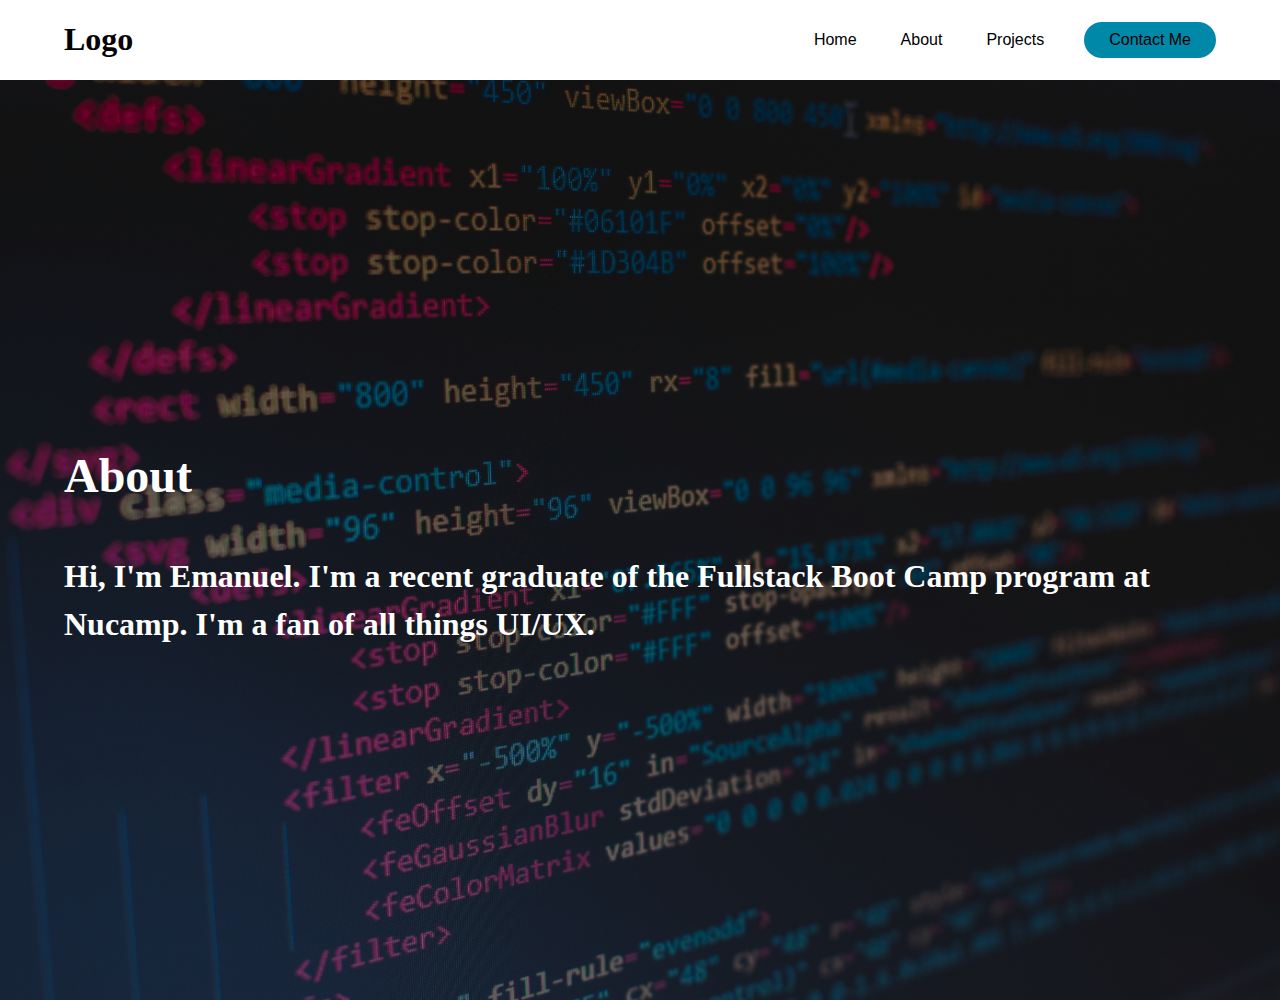
==== pages/about.html @ 9ead7feb "Basic pages implemented" ====
<!DOCTYPE html>
<html lang="en">

<head>
    <meta name="viewport" content="width=device-width, intial-scale=1.0" />
    <title>Emanuel Rouse's Portfolio</title>
    <link rel="stylesheet" href="../css/normalize.css" />
    <link rel="stylesheet" href="../css/styles.css" />
    <link rel="preconnect" href="https://fonts.googleapis.com" />
    <link rel="preconnect" href="https://fonts.gstatic.com" crossorigin />
    <link href="https://fonts.googleapis.com/css2?family=Montserrat:wght@500&display=swap" rel="stylesheet" />
    <link rel="preconnect" href="https://fonts.googleapis.com">
    <link rel="preconnect" href="https://fonts.gstatic.com" crossorigin>
    <link href="https://fonts.googleapis.com/css2?family=Montserrat:wght@700;800&display=swap" rel="stylesheet">
</head>

<body>
    <header class="header">
        <!-- <img
        class="logo"
        src="assets/Emanuel Rouse (160 × 160 px).svg"
        alt="Emanuel Rouse logo"
      /> -->
        <h1 class="logo">Logo</h1>
        <nav>
            <ul class="nav__links">
                <li><a href="../index.html">Home</a></li>
                <li><a href="#">About</a></li>
                <li><a href="./projects.html">Projects</a></li>
            </ul>
        </nav>
        <a href="#" class="cta"><button>Contact Me</button></a>
    </header>
    <div class="hero-image">
        <div id="about" class="hero-text">
            <h2>About</h2>
            <p>
                Hi, I'm Emanuel. I'm a recent graduate of the Fullstack Boot Camp
                program at Nucamp. I'm a fan of all things UI/UX.
            </p>
        </div>
    </div>
    <!-- Might modularize the js into another fill to handle the hamburger functionality -->
    <script src="../js/index.js"></script>
</body>

</html>
---- css/styles.css ----
html,
body {
  width: 100%;
  height: 100%;
}
body {
  /* background-color: #24252a; */
  color: black;
  /* May cause CSS issues */
}
li,
a,
button {
  font-family: "Monsterrat", sans-serif;
  font-weight: 500;
  font-size: 16px;
  color: black;
  text-decoration: none;
}
header {
    position: sticky;
  display: flex;
  justify-content: flex-end;
  align-items: center;
  padding: 0 5%;
}

.logo {
  margin-right: auto;
  cursor: pointer;
}

.nav__links {
  list-style: none;
}

.nav__links li {
  display: inline-block;
  padding: 0px 20px;
}

.nav__links li a {
  transition: all 0.3s ease 0s;
}

.nav__links li a:hover {
  color: #0088a9;
}

button {
  margin-left: 20px;
  padding: 9px 25px;
  background-color: rgba(0, 136, 169, 1);
  border: none;
  border-radius: 50px;
  cursor: pointer;
  transition: all 0.3s ease 0s;
}

button:hover {
  background-color: rgba(0, 136, 169, 0.8);
  color: white;
}

main {
  padding: 0 5%;
}

main h2 {
  margin: 0;
}

#about {
  padding: 20px 0;
  max-height: 100vh;
}

.hide {
  display: none;
}

#about {
    margin: 0 auto;
}

/* Hero */
.hero-image {
    display: flex;
    justify-content: center;
    align-items: center;
    flex-direction: column;
  color: white;
  /* Use "linear-gradient" to add a darken background effect to the image (photographer.jpg). This will make the text easier to read */
  background-image: linear-gradient(rgba(0, 0, 0, 0.5), rgba(0, 0, 0, 0.5)),
    url("../assets/florian-olivo-4hbJ-eymZ1o-unsplash.jpg");
  max-width: 100%;
  /* Set a specific height */
  min-height: 100vh;
  padding: 10px 5%;
  /* Position and center the image to scale nicely on all screens */
  background-position: center;
  background-repeat: no-repeat;
  background-size: cover;
  position: relative;
      font-size: xx-large;
    font-weight: 700;
}

/* Place text in the middle of the image */
.hero-text {
    margin: 0 auto;
    line-height: 1.5;
    /* text-align: justify;
    width: 50%; */
  /* text-align: center;
  position: absolute;
  top: 50%;
  left: 50%;
  transform: translate(-50%, -50%);
  color: white; */
}
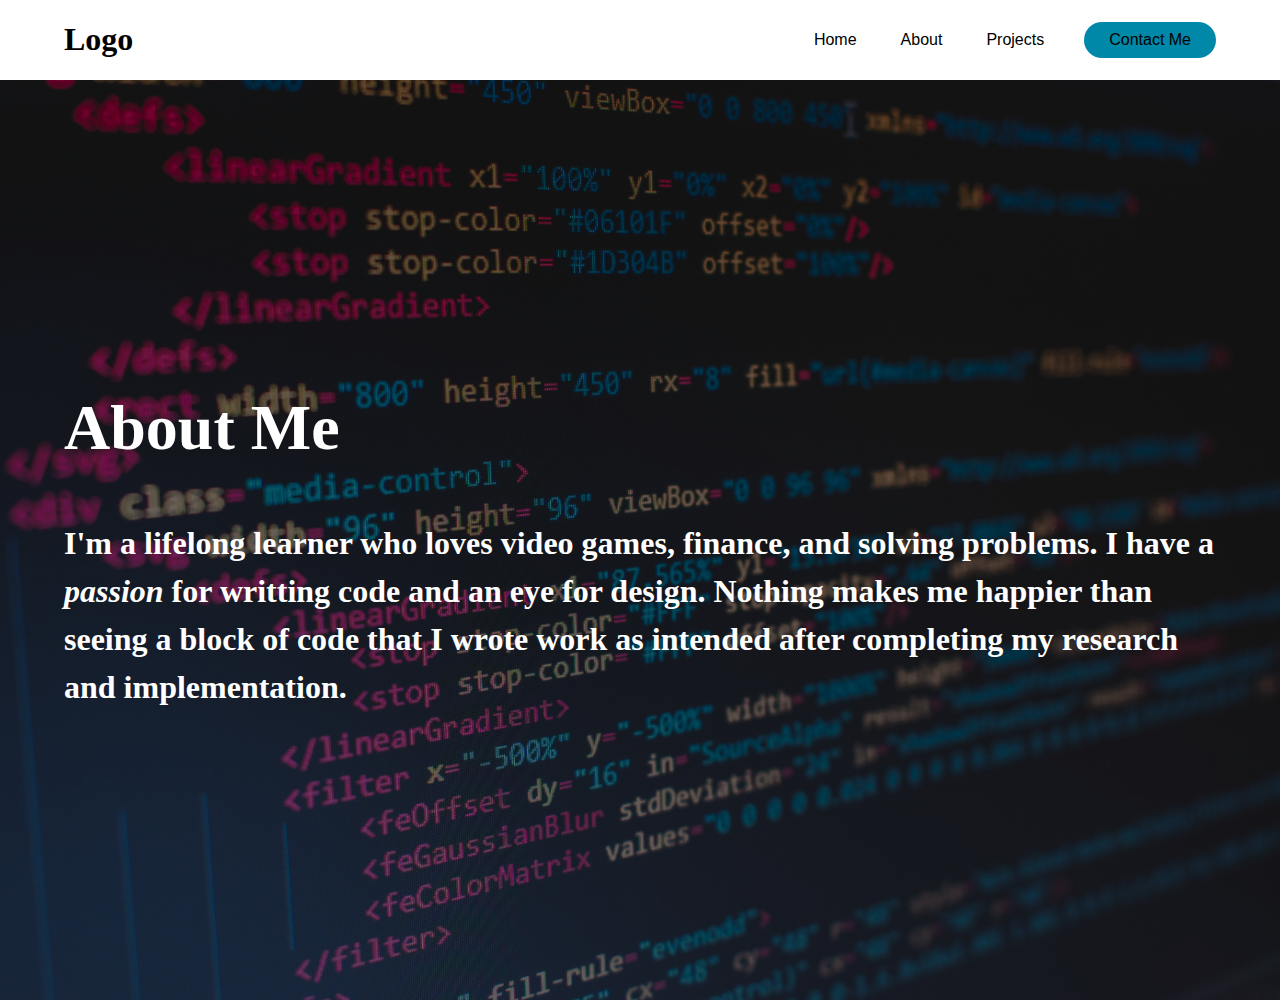
==== commit 84e6fb5e: "Updated site structure" ====
--- a/pages/about.html
+++ b/pages/about.html
@@ -33,15 +33,17 @@
     </header>
     <div class="hero-image">
         <div id="about" class="hero-text">
-            <h2>About</h2>
+            <h1>About Me</h1>
             <p>
-                Hi, I'm Emanuel. I'm a recent graduate of the Fullstack Boot Camp
-                program at Nucamp. I'm a fan of all things UI/UX.
+                I'm a lifelong learner who loves video games, finance, and solving
+                problems. I have a <em>passion</em> for writting code and an eye for
+                design. Nothing makes me happier than seeing a block of code that I
+                wrote work as intended after completing my research and
+                implementation.
             </p>
         </div>
-    </div>
-    <!-- Might modularize the js into another fill to handle the hamburger functionality -->
-    <script src="../js/index.js"></script>
+        <!-- Might modularize the js into another fill to handle the hamburger functionality -->
+        <script src="../js/index.js"></script>
 </body>
 
 </html>--- a/css/styles.css
+++ b/css/styles.css
@@ -47,7 +47,7 @@
   color: #0088a9;
 }
 
-button {
+button, .submit-btn {
   margin-left: 20px;
   padding: 9px 25px;
   background-color: rgba(0, 136, 169, 1);
@@ -57,7 +57,7 @@
   transition: all 0.3s ease 0s;
 }
 
-button:hover {
+button:hover, .submit-btn:hover {
   background-color: rgba(0, 136, 169, 0.8);
   color: white;
 }
@@ -120,3 +120,6 @@
   color: white; */
 }
 
+.projects {
+    text-align: center;
+}
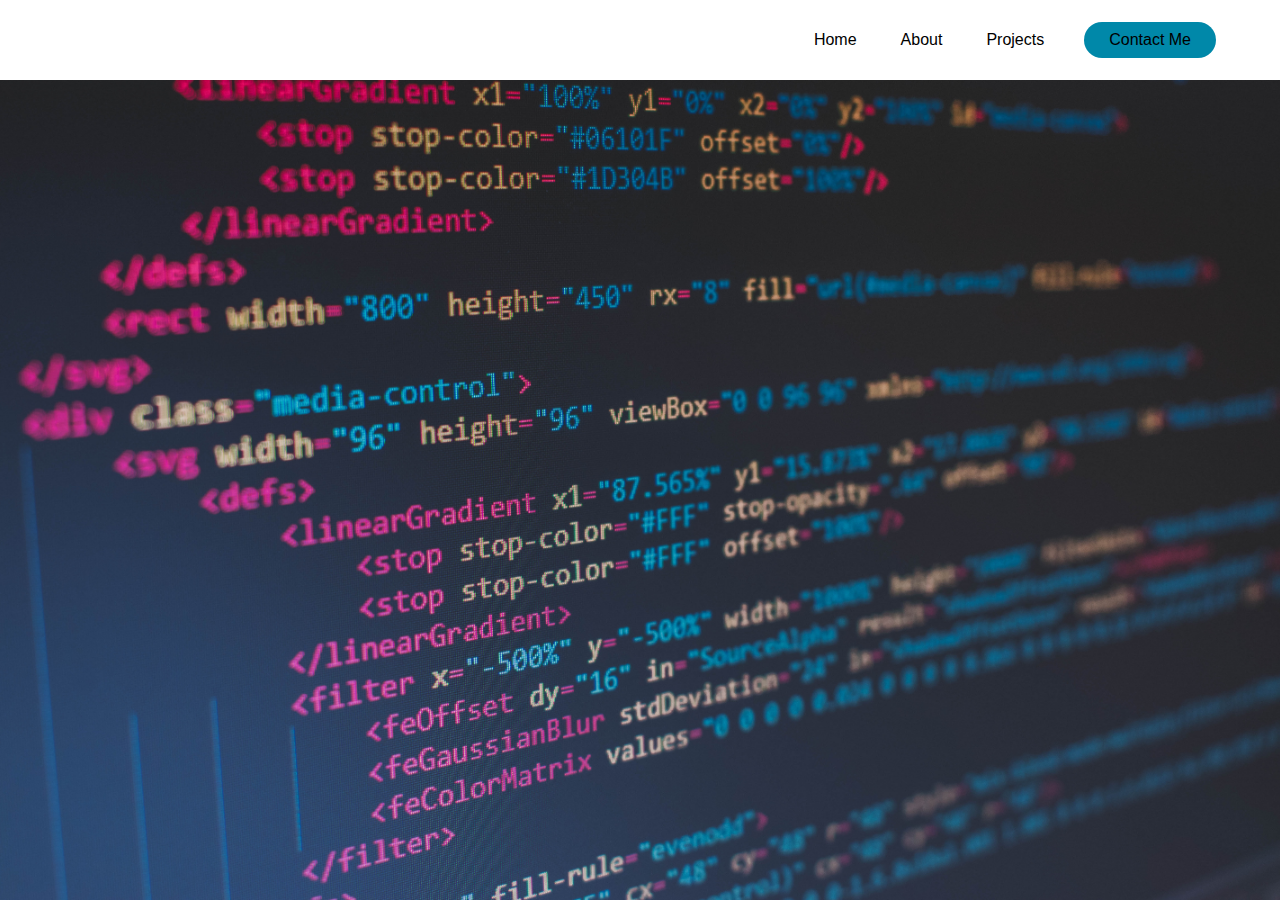
==== commit eb1da536: "initial layout and navbar" ====
--- a/pages/about.html
+++ b/pages/about.html
@@ -1,37 +1,44 @@
 <!DOCTYPE html>
 <html lang="en">
-
-<head>
+  <head>
     <meta name="viewport" content="width=device-width, intial-scale=1.0" />
     <title>Emanuel Rouse's Portfolio</title>
     <link rel="stylesheet" href="../css/normalize.css" />
     <link rel="stylesheet" href="../css/styles.css" />
     <link rel="preconnect" href="https://fonts.googleapis.com" />
     <link rel="preconnect" href="https://fonts.gstatic.com" crossorigin />
-    <link href="https://fonts.googleapis.com/css2?family=Montserrat:wght@500&display=swap" rel="stylesheet" />
-    <link rel="preconnect" href="https://fonts.googleapis.com">
-    <link rel="preconnect" href="https://fonts.gstatic.com" crossorigin>
-    <link href="https://fonts.googleapis.com/css2?family=Montserrat:wght@700;800&display=swap" rel="stylesheet">
-</head>
+    <link
+      href="https://fonts.googleapis.com/css2?family=Montserrat:wght@500&display=swap"
+      rel="stylesheet"
+    />
+    <link rel="preconnect" href="https://fonts.googleapis.com" />
+    <link rel="preconnect" href="https://fonts.gstatic.com" crossorigin />
+    <link
+      href="https://fonts.googleapis.com/css2?family=Montserrat:wght@700;800&display=swap"
+      rel="stylesheet"
+    />
+  </head>
 
-<body>
+  <body>
     <header class="header">
-        <!-- <img
+      <!-- <img
         class="logo"
         src="assets/Emanuel Rouse (160 × 160 px).svg"
         alt="Emanuel Rouse logo"
       /> -->
-        <h1 class="logo">Logo</h1>
-        <nav>
-            <ul class="nav__links">
-                <li><a href="../index.html">Home</a></li>
-                <li><a href="#">About</a></li>
-                <li><a href="./projects.html">Projects</a></li>
-            </ul>
-        </nav>
-        <a href="#" class="cta"><button>Contact Me</button></a>
+      <h1 class="logo">Logo</h1>
+      <nav>
+        <ul class="nav__links">
+          <li><a href="../index.html">Home</a></li>
+          <li><a href="#">About</a></li>
+          <li><a href="./projects.html">Projects</a></li>
+        </ul>
+      </nav>
+      <a href="./contact.html" class="cta"><button>Contact Me</button></a>
     </header>
-    <div class="hero-image">
+    <!-- I want a background image on the parent container -->
+    <!-- I want the child containers to take up a certain % of the screen size -->
+    <!-- <div class="wrap">
         <div id="about" class="hero-text">
             <h1>About Me</h1>
             <p>
@@ -41,9 +48,12 @@
                 wrote work as intended after completing my research and
                 implementation.
             </p>
-        </div>
-        <!-- Might modularize the js into another fill to handle the hamburger functionality -->
-        <script src="../js/index.js"></script>
-</body>
+    </div>
+        <footer>
+      <h1>Footer</h1>
+    </footer> -->
 
-</html>+    <!-- Might modularize the js into another fill to handle the hamburger functionality -->
+    <script src="../js/index.js"></script>
+  </body>
+</html>
--- a/css/styles.css
+++ b/css/styles.css
@@ -1,13 +1,24 @@
-html,
+* {
+  margin: 0;
+  padding: 0;
+  box-sizing: border-box;
+}
+
 body {
-  width: 100%;
-  height: 100%;
+  min-height: 100vh;
+  background: url(../assets/florian-olivo-4hbJ-eymZ1o-unsplash.jpg) center /
+    cover;
+  color: white;
 }
-body {
-  /* background-color: #24252a; */
-  color: black;
-  /* May cause CSS issues */
+
+header {
+  display: flex;
+  justify-content: flex-end;
+  align-items: center;
+  padding: 0 5%;
+  background-color: #fff;
 }
+
 li,
 a,
 button {
@@ -17,12 +28,39 @@
   color: black;
   text-decoration: none;
 }
-header {
-    position: sticky;
+
+button,
+.submit-btn {
+  margin-left: 20px;
+  padding: 9px 25px;
+  background-color: rgba(0, 136, 169, 1);
+  border: none;
+  border-radius: 50px;
+  cursor: pointer;
+  transition: all 0.3s ease 0s;
+}
+
+button:hover,
+.submit-btn:hover {
+  background-color: rgba(0, 136, 169, 0.8);
+  color: white;
+}
+
+main {
+  padding: 0 5%;
+}
+
+main h2 {
+  margin: 0;
+}
+
+.wrap {
   display: flex;
-  justify-content: flex-end;
-  align-items: center;
-  padding: 0 5%;
+  flex-grow: 1;
+}
+
+.projects {
+  text-align: center;
 }
 
 .logo {
@@ -46,80 +84,3 @@
 .nav__links li a:hover {
   color: #0088a9;
 }
-
-button, .submit-btn {
-  margin-left: 20px;
-  padding: 9px 25px;
-  background-color: rgba(0, 136, 169, 1);
-  border: none;
-  border-radius: 50px;
-  cursor: pointer;
-  transition: all 0.3s ease 0s;
-}
-
-button:hover, .submit-btn:hover {
-  background-color: rgba(0, 136, 169, 0.8);
-  color: white;
-}
-
-main {
-  padding: 0 5%;
-}
-
-main h2 {
-  margin: 0;
-}
-
-#about {
-  padding: 20px 0;
-  max-height: 100vh;
-}
-
-.hide {
-  display: none;
-}
-
-#about {
-    margin: 0 auto;
-}
-
-/* Hero */
-.hero-image {
-    display: flex;
-    justify-content: center;
-    align-items: center;
-    flex-direction: column;
-  color: white;
-  /* Use "linear-gradient" to add a darken background effect to the image (photographer.jpg). This will make the text easier to read */
-  background-image: linear-gradient(rgba(0, 0, 0, 0.5), rgba(0, 0, 0, 0.5)),
-    url("../assets/florian-olivo-4hbJ-eymZ1o-unsplash.jpg");
-  max-width: 100%;
-  /* Set a specific height */
-  min-height: 100vh;
-  padding: 10px 5%;
-  /* Position and center the image to scale nicely on all screens */
-  background-position: center;
-  background-repeat: no-repeat;
-  background-size: cover;
-  position: relative;
-      font-size: xx-large;
-    font-weight: 700;
-}
-
-/* Place text in the middle of the image */
-.hero-text {
-    margin: 0 auto;
-    line-height: 1.5;
-    /* text-align: justify;
-    width: 50%; */
-  /* text-align: center;
-  position: absolute;
-  top: 50%;
-  left: 50%;
-  transform: translate(-50%, -50%);
-  color: white; */
-}
-
-.projects {
-    text-align: center;
-}
